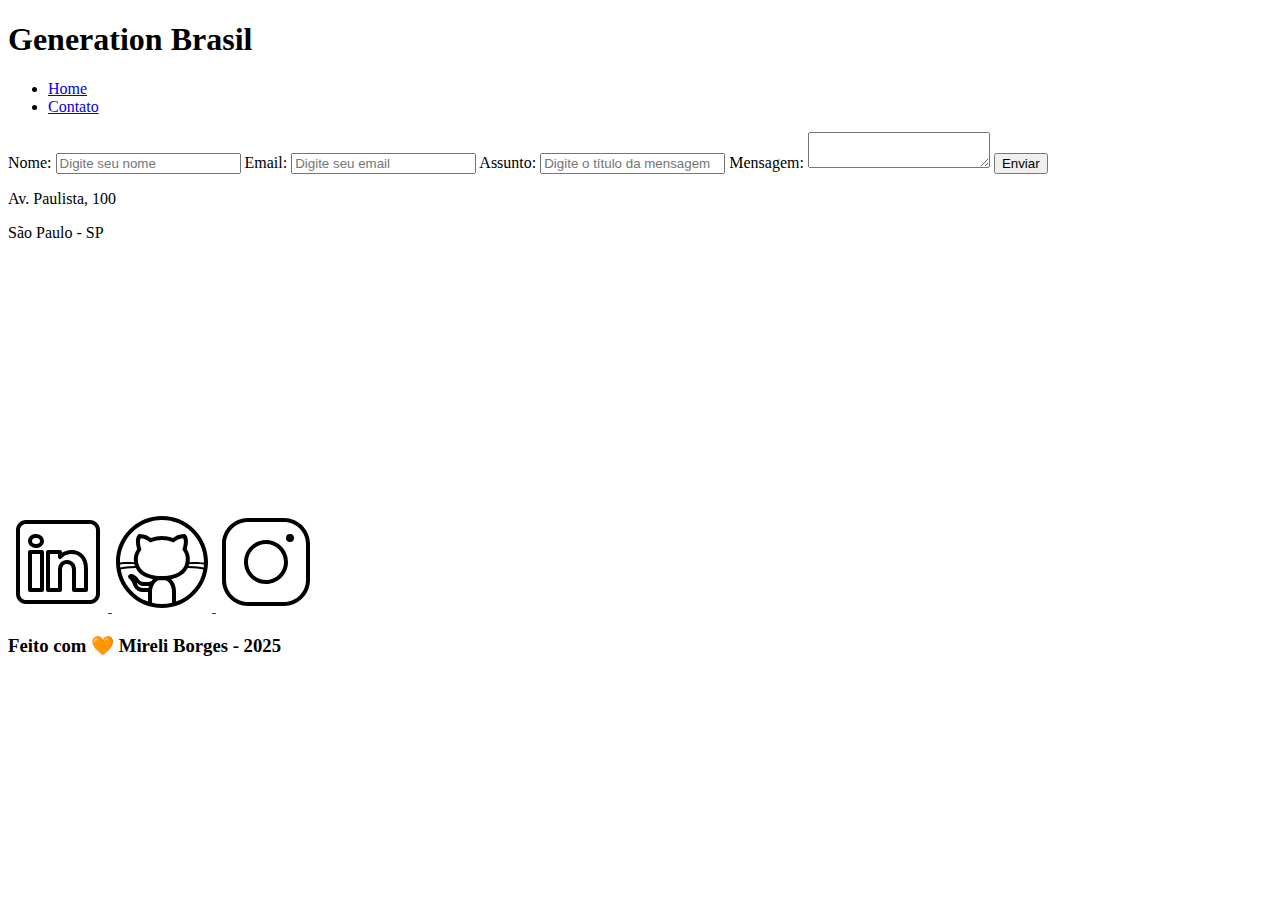
==== contato.html @ 6e6c9da5 "Projeto Portfólio" ====
<!DOCTYPE html>
<html lang="pt-br">
<head>
    <meta charset="UTF-8">
    <meta name="viewport" content="width=device-width, initial-scale=1.0">
    <meta name="description" content="Projeto Portfólio">
    <meta name="author" content="Mireli Borges">
    <meta name="keywords" content="HTML, CSS, JavaScript">
    <link rel="icon" type="image/svg" href="./assets/img/favicon.svg" />
    <title>Meu Perfil</title>
</head>
<body>
    
		<header>
            <div id="header_content">

                <div id="titulo">

                    <h1>Generation Brasil</h1>

                </div> 

                <div id="menu"> 
                    <nav>
						<ul id="menu">
							<li>
								<a href="index.html"> Home </a>
							</li>
							<li>
								<a href="contato.html"> Contato </a>
							</li>
						</ul>
                    </nav>
                    
				</div>

                </div>

        </header>	
     
		<main>
            <section id="contact">
               <form action="#" method="submit" id="formulario">
                <label for="nome">Nome: </label>
					<input
						id="name"
						type="text"
						name="name"
						placeholder="Digite seu nome"
						required
					/>
					<span id="txtNome"></span>

					<label for="email">Email: </label>
					<input
						id="email"
						type="email"
						name="email"
						placeholder="Digite seu email"
						required
					/>
					<span id="txtEmail"></span>

					<label for="subject">Assunto: </label>
					<input
						id="subject"
						type="text"
						name="subject"
						placeholder="Digite o título da mensagem"
						required
					/>
					<span id="txtSubject"></span>

					<label for="message">Mensagem: </label>
					<textarea
						id="message"
						name="message"
						placeholder="Digite sua mensagem"
						required
					>
					</textarea>

					<button type="submit">Enviar</button>
                   
               </form>

               
               <article id="mapa">

                <div id="endereco">
                    <p>Av. Paulista, 100</p>
                    <p>São Paulo - SP</p>
                </div>

                <iframe
                    src="https://www.google.com/maps/embed?pb=!1m18!1m12!1m3!1d3657.106696296001!2d-46.65390548535577!3d-23.564611167596592!2m3!1f0!2f0!3f0!3m2!1i1024!2i768!4f13.1!3m3!1m2!1s0x94ce59c7f481fd9f%3A0x9982bfde4df54830!2sAv.%20Paulista%2C%201000%20-%20Bela%20Vista%2C%20S%C3%A3o%20Paulo%20-%20SP%2C%2001310-100!5e0!3m2!1spt-BR!2sbr!4v1594056507065!5m2!1spt-BR!2sbr"
                    width="400"
                    height="250"
                    frameborder="0"
                    style="border: 0"
                    allowfullscreen=""
                    aria-hidden="false"
                    tabindex="0"
                    id="mapa"
                >
                </iframe>
   
               </article>
               
           </section>

       </main>
       <footer>
           <section id="redes_sociais">

                   <a href="">
                       <img src="assets/img/linkedin.svg" alt="LinkedIn" />
                   </a>
                   <a href="">
                       <img src="assets/img/github.svg" alt="Github" />
                   </a>
                   <a href="">
                       <img src="assets/img/instagram.svg" alt="Instagram" />
                   </a>

           </section>

           <h3>
               Feito com 🧡 Mireli Borges - 2025
           </h3>

       </footer>
   </body>
</html>
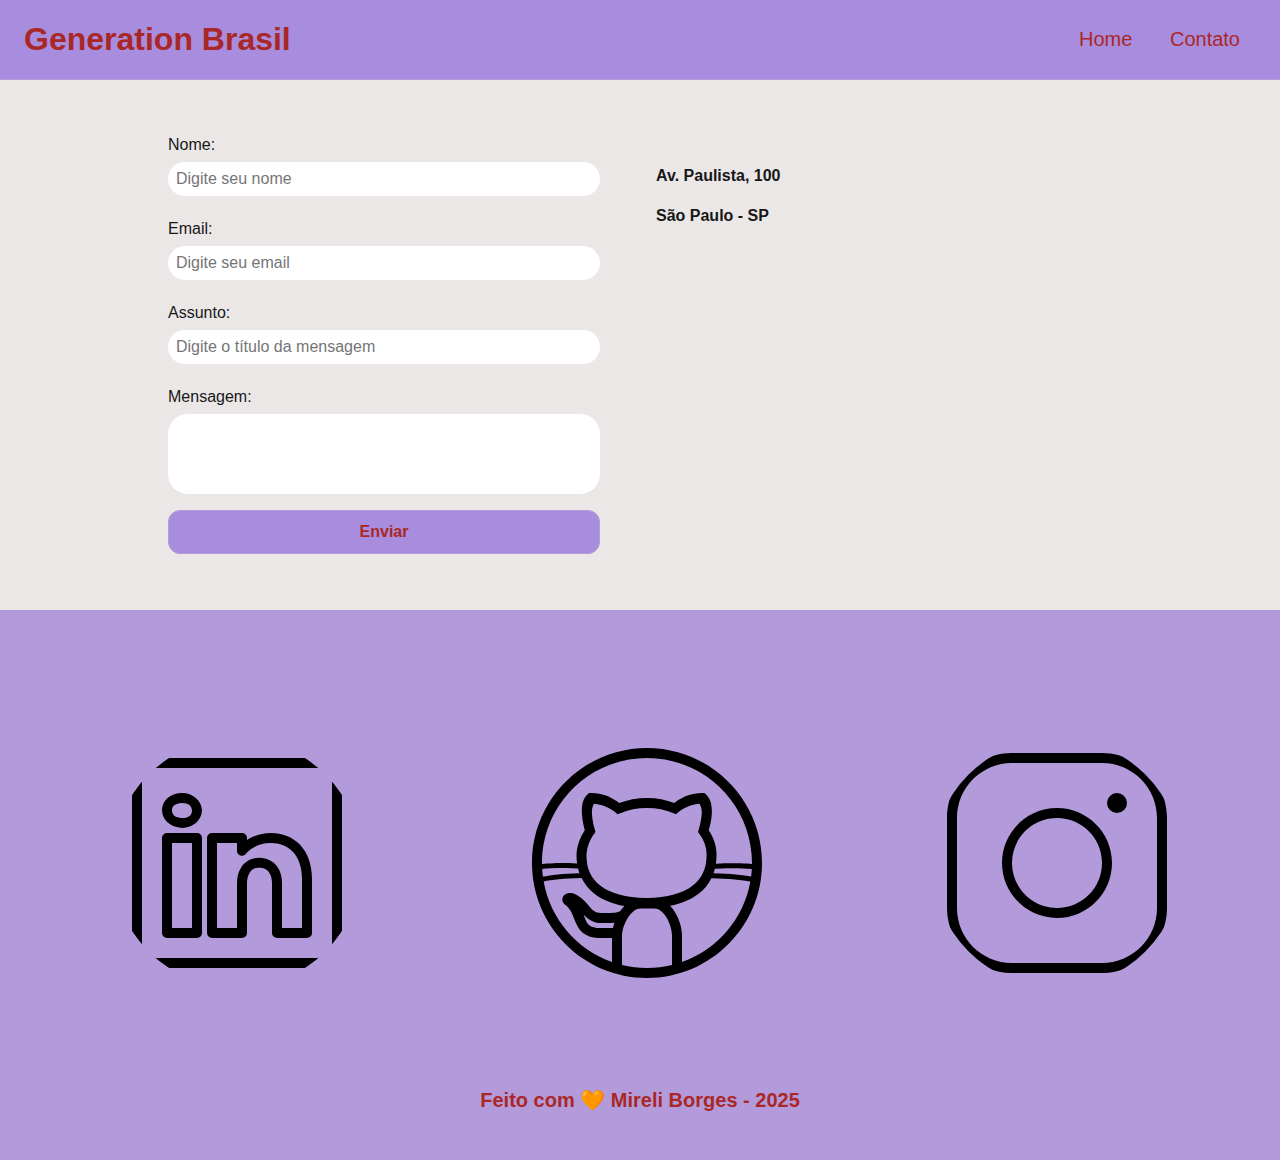
==== commit 1251b76c: "CSS" ====
--- a/contato.html
+++ b/contato.html
@@ -8,11 +8,12 @@
     <meta name="keywords" content="HTML, CSS, JavaScript">
     <link rel="icon" type="image/svg" href="./assets/img/favicon.svg" />
     <title>Meu Perfil</title>
+    <link rel="stylesheet" href="./assets/img/css/style.css">
 </head>
 <body>
     
 		<header>
-            <div id="header_content">
+            <div id="header_content" class="flex">
 
                 <div id="titulo">
 
@@ -39,7 +40,7 @@
         </header>	
      
 		<main>
-            <section id="contact">
+            <section id="contact" class="flex">
                <form action="#" method="submit" id="formulario">
                 <label for="nome">Nome: </label>
 					<input
@@ -85,7 +86,7 @@
                </form>
 
                
-               <article id="mapa">
+               <article id="mapa" class="flex_start">
 
                 <div id="endereco">
                     <p>Av. Paulista, 100</p>
--- a/assets/img/css/style.css
+++ b/assets/img/css/style.css
@@ -0,0 +1,244 @@
+* {
+    margin: 0;
+    padding: 0;
+    box-sizing: border-box;
+    text-decoration: none;
+    outline: none;
+    font-weight: 400;
+    font-family: sans-serif;
+}
+
+:root {
+    --purple-200: #9a7bd1;
+    --purple-500: #b39bdb;
+    --purple-800: #a88cdd;
+    
+    --black-800: #171717;
+
+    --gray-200: #ece7e7;
+    --gray-400: #505861;
+
+    --white: #aa2727;
+
+}
+
+html {
+    width: 100%;
+    height: 100vh;
+}
+
+body {
+    background: var(--gray-200);
+    color: var(--black-800);
+}
+
+h1 {
+    color: var(--white);
+    font-size: 2rem;
+    font-weight: 700;
+}
+
+h2 {
+    padding: 1rem;
+    color: var(--black-800);
+    font-size: 1.5rem;
+    font-weight: 700;
+    
+}
+
+.elementounico {
+    margin-left: 90px;
+    margin-top: 70px;
+}
+
+h3 {
+    padding: 1rem;
+    color: var(--white);
+    font-size: 1.25rem;
+    font-weight: 700;
+    text-align: center;
+}
+
+p {
+    font-size: 1rem;
+    line-height: 1.5rem;
+    text-align: justify;
+    padding: 0.5rem 0;
+}
+
+.flex {
+    display: flex;
+    justify-content: center;
+    align-items: center;
+}
+
+.flex_start {
+    display: flex;
+    justify-content: flex-start;
+}
+
+img {
+    border-radius: 50%;
+    width: 250px;
+    margin: 80px;
+    
+}
+
+#header_content {
+    height: 80px;
+    position: sticky;
+    top: 0;
+    width: 100%;
+    justify-content: space-between;
+    padding: 24px;
+    background-color: var(--purple-800);
+    border-bottom: 1px solid var(--purple-500);
+}
+
+#menu li {
+    display: inline;
+    padding: 1rem;
+}
+
+#menu li a {
+    text-decoration: none;
+    color: var(--white);
+    font-size: 20px;
+}
+
+#menu li a:hover {
+    color: var(--purple-200);
+    text-decoration: underline;
+}
+
+#about {
+    flex-direction: column;
+    margin: 2rem, auto;
+    width: 50%
+}
+
+#conteudo {
+    flex-direction: row;
+    gap: 2rem;
+}
+
+.img_profile {
+    width: 200px;
+}
+
+#video {
+    flex-direction: column;
+    margin: 2rem auto;
+    width: 30%;
+}
+
+footer {
+    flex-direction: column;
+    margin: 0;
+    padding: 2rem;
+    color: var(--white);
+    background-color: var(--purple-500);
+    font-weight: bold;
+    text-align: center;
+}
+
+#redes_sociais {
+    display: flex;
+    justify-content: space-evenly;
+    margin: 1rem 0 0 0;
+   
+}
+
+.social_icon {
+    width: 4rem;
+    height: 4rem;
+    filter: brightness(0)
+            saturate(100%)
+            invert(100%)
+            sepia(0%)
+            saturate(7457%)
+            hue-rotate(23deg)
+            brightness(95%)
+            contrast(87%)
+}
+
+.spcial_icon:hover {
+    filter: brightness(0)
+            saturate(100%)
+            invert(65%)
+            sepia(59%)
+            saturate(2437%)
+            hue-rotate(213deg)
+            brightness(86%)
+            contrast(88%)
+}
+
+#contact {
+    flex-direction: row;
+    gap: 2rem; 
+}
+
+form {
+    display: flex;
+    flex-direction: column;
+    width: 480px;
+    margin: 2rem 0;
+    padding:  1.5rem;
+    border: none;
+    
+}
+
+form label {
+    font-size: 1rem;
+    text-align: left;
+    font-weight: 500;
+}
+
+form input,
+textarea {
+    margin: 0.5rem 0 1rem;
+    padding: 0.5rem;
+    border-radius: 1.25rem;
+    border: none;
+    width: 100%;
+    font-size: 1rem;
+}
+
+textarea {
+    resize: none;
+    height: 5rem;
+}
+
+form span {
+    margin: 0 0 0.5rem 0.75rem;
+    font-size: 0.75rem;
+    line-height: 1rem;
+    color: red;
+}
+
+form button {
+    text-emphasis: center;
+    padding: 0.75rem 2rem;
+    background: var(--purple-800);
+    border: 1px solid var(--purple-500);
+    color: var(--white);
+    border-radius: 0.75rem;
+    font-weight: 700;
+    font-size: 1rem;
+}
+
+form button:hover {
+    background: var(--purple-500);
+}
+
+#mapa {
+    width: 480px;
+    flex-direction: column;
+    gap: 3rem;
+}
+
+#endereco > p{
+    font-size: 1rem;
+    text-align: justify;
+    font-weight: 600;
+}